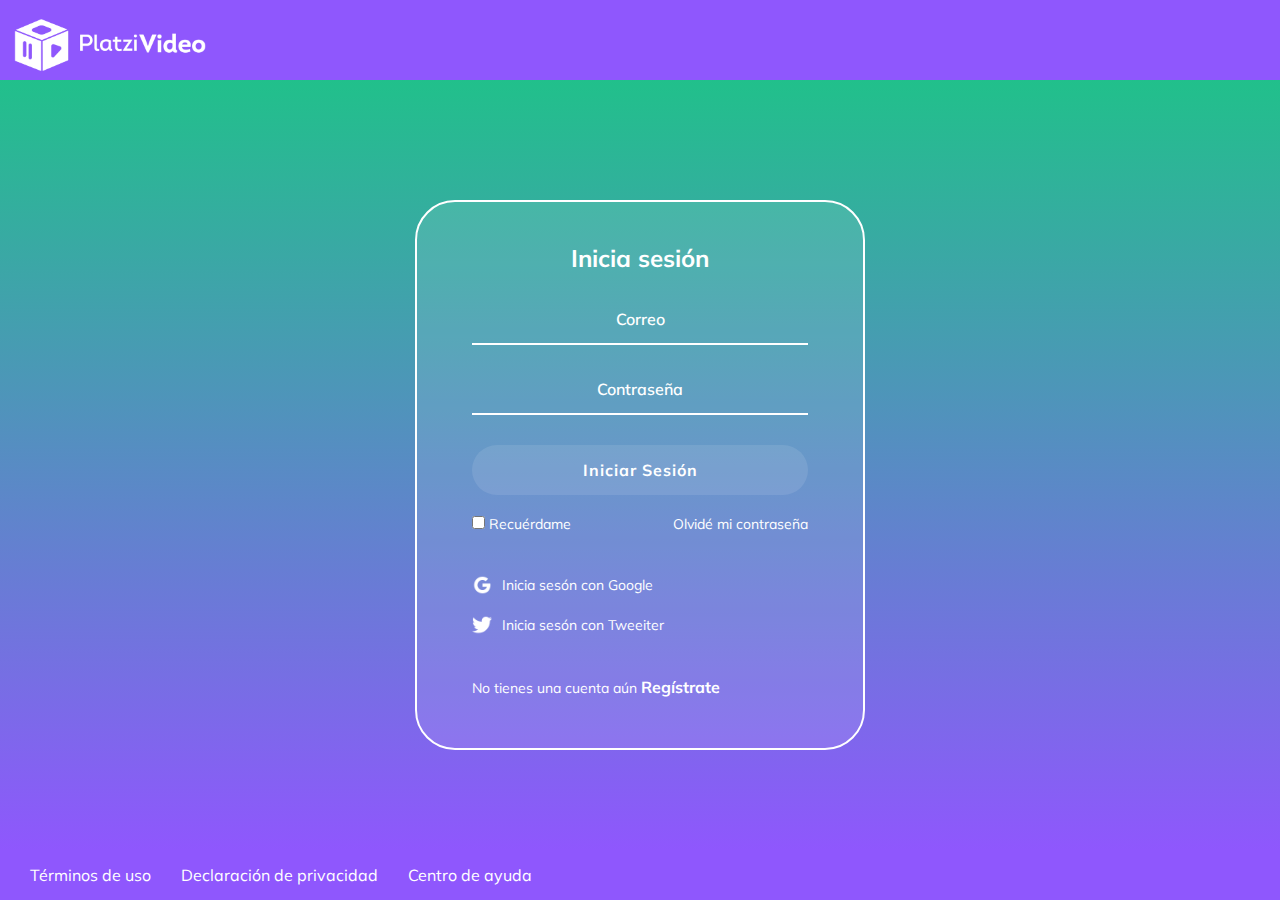
==== login.html @ 53711e0b "subida platzi video" ====
<!DOCTYPE html>
<html lang="es">
    <head>
        <meta charset="UTF-8">
        <meta http-equiv="X-UA-Compatible" content="IE=edge">
        <meta name="viewport" content="width=device-width, initial-scale=1.0">
        <link rel="stylesheet" href="./styles.css">
        <link rel="preconnect" href="https://fonts.gstatic.com">
        <link href="https://fonts.googleapis.com/css2?family=Mulish:ital,wght@0,200;0,300;0,400;0,500;0,600;0,700;0,800;0,900;1,200;1,300;1,400;1,500;1,600;1,700;1,800;1,900&display=swap" rel="stylesheet">
        <title>Platzi Video</title>
    </head>
    <body>
        <header class="header">
            <img class="header__img" src="./assets/logo-platzi.png" alt="Platzi-Video-Logo">
        </header>
        <section class="login">
            <section class="login__container">
                <h2>Inicia sesión</h2>
                <form class="login__container--form">
                    <input type="text" class="input-login" placeholder="Correo">
                    <input type="password" class="input-login" placeholder="Contraseña">
                    <button class="button">Iniciar Sesión</button>
                    <div class="login__container--remember-me">
                        <label>
                           <input type="checkbox" name="" id="cbox1" value="checkbox"> Recuérdame
                        </label>
                        <a href="/">Olvidé mi contraseña</a>
                    </div>
                </form>
                <section class="login__container--social-media">
                    <div><img src="./assets/google-logo.png" alt="Google">Inicia sesón con Google</div>
                    <div><img src="./assets/twitter-logo.png" alt="Twiteer">Inicia sesón con Tweeiter</div>
                </section>
                <p class="login__container--register">No tienes una cuenta aún <a href="./register.html"> Regístrate</a></p>
            </section>
        </section>
    </body>
    <footer class="footer">
        <a href="/">Términos de uso</a>
        <a href="/">Declaración de privacidad</a>
        <a href="/">Centro de ayuda</a>
    </footer>
</html>
---- styles.css ----
* {
    margin: 0;
    padding: 0;
    box-sizing: border-box;
    font-family: 'Mulish', sans-serif;
}
body {
    background-color: #8f57fd;
}
.header {
    background-color: #8f57fd;
    height: 80px;
    width: 100%;
    display: flex;
    justify-content: space-between;
    align-items: center;
}
.header__img {
    width: 200px;
    margin-top: 10px;
    margin-left: 10px;
}
.header__menu {
    margin-right: 0px;

}
.header__menu ul {
    display: none;
    list-style: none;
    position: absolute;
    width: 100px;
    text-align: right;
}
.header__menu:hover ul, ul:hover {
    display: block;
}
.header__menu li {
    margin: 10px 0px;
}
.header__menu li a{
    color: white;
    text-decoration: none;
}
.header__menu li a:hover {
    text-decoration: underline;
}
.header__menu--profile {
    display: flex;
    align-items: center;
}
.header__menu--profile p {
    color: white;
    margin: 15px;
}
nav {
    /* main */
    height: 300px;
    display: flex;
    flex-direction: column;
    align-items: center;
}
nav h2 {
    /* .main__title */
    color: white;
    font-size: 25px;
    margin-top: 120px;
    margin-bottom: 20px;
}
.input {
    background-color: rgba(255, 255, 255, 0.1);
    border: 2px solid white;
    border-radius: 30px;
    color: white;
    font-size: 16px;
    height: 50px;
    padding: 0px 20px;
    width: 70%;
}
::placeholder {
    color: white;
}
.carousel {
    width: 100%;
    overflow: scroll;
    padding: 30px;
    position: relative;
}
.carousel__container {
    white-space: nowrap;
    margin: 70px 0px;
    padding-bottom: 10px;
}
.carousel-item {
    display: inline-block;
    position: relative;
    width: 200px;
    height: 250px;
    border-radius: 20px;
    background-color: red;
    overflow: hidden;
    margin-right: 10px;
    cursor: pointer;
    transition: 450ms;
    transform-origin: center left;
}
.carousel-item:hover ~ .carousel-item {
    transform: translate3d(100px, 0, 0);
}
.carousel__container:hover .carousel-item {
    opacity: 0.3;
}
.carousel__container:hover .carousel-item:hover {
    transform: scale(1.5);
    opacity: 1;
}
.carousel-item__img {
    width: 200px;
    height: 250px;
    object-fit: cover;
}
.carousel-item__details {
    background: linear-gradient(to top, rgba(0, 0, 0, 0.9) 0%, rgba(0, 0, 0, 0) 100%);
    font-size: 10px;
    opacity: 0;
    transition: 450ms opacity;
    padding: 10px;
    position: absolute;
    top: 0;
    left: 0;
    right: 0;
    bottom: 0;
    display:flex;
    flex-flow: column;
    justify-content: flex-end;
    color:white;
}
.carousel-item__details:hover{
    opacity: 1;
}
.carousel-item__details img {
    width: 20px;
    padding-bottom: 4px;
}
.carousel-item__details p {
    padding: 4px;
}
.login {
    background: linear-gradient(#21c08b, #8f57fd);
    display: flex;
    align-items: center;
    justify-content: center;
    flex-direction: column;
    height:calc(100vh - 130px);
}
.login h2 {
    padding-top: 30px;
    text-align: center;
}
.login__container {
    display: flex;
    justify-content: space-around;
    flex-direction: column;
    margin-top: 20px;
    background-color: rgba(255, 255, 255, 0.1);
    border: 2px solid white;
    border-radius: 40px;
    color: white;
    padding: 0px 55px 40px;
    height: 550px;
    width: 450px;
}
.login__container--form {
    display: flex;
    flex-direction: column;    
}
.login__container--remember-me {
    color: white;
    display: flex;
    justify-content: space-between;
    margin-top: 10px;
    font-size: 14px;  
}
.login__container--remember-me a {
    color:white;
    text-decoration: none;
}
.login__container--remember-me a:hover {
    text-decoration: underline;
}
.login__container--social-media div {
    display: flex;
    align-items:center;
    font-size: 14px;
    margin-bottom: 20px;
    margin-top: 20px;
}
.login__container--social-media div img {
    width: 20px;
    margin-right: 10px;
}
.login__container--register {
    font-size: 14px;
}
.login__container--register a {
    color: white;
    font-size: 16px;
    font-weight: 700;
    text-decoration: none;
}
::placeholder {
    text-align: center;
}
.login__container--register a:hover {
    text-decoration: underline;
}
.input-login {
    background-color: transparent;
    border-left: 0px;
    border-top: 0px;
    border-right: 0px;
    border-bottom: 2px solid white;
    font-size: 16px;
    font-weight: 600;
    margin-bottom: 20px;
    padding: 0px 20px;
    outline: none;
    height: 50px;

}
.button {
    background-color: rgba(255, 255, 255, 0.1);
    border: none;
    border-radius: 25px;
    color: white;
    cursor: pointer;
    font-size: 16px;
    font-weight: bold;
    height: 50px;
    letter-spacing: 1px;
    margin: 10px 0px;
}
.footer {
    display: flex;
    align-items: center;
    height: 50px;
    width: 100%;
    display: flex;
    align-items: center;
}
.footer a {
    color: white;
    cursor: pointer;
    padding-left: 30px;
    text-decoration: none;
}
.footer a:hover {
    text-decoration: underline;
}
.register {
    background: linear-gradient(#21c08b, #8f57fd);
    display: flex;
    align-items: center;
    justify-content: center;
    flex-direction: column;
    height:calc(100vh - 130px);
}
.register h2 {
    padding-top: 30px;
    text-align: center;
    color: white;
}
.register__container {
    display: flex;
    justify-content: space-around;
    flex-direction: column;
    margin-top: 20px;
    background-color: rgba(255, 255, 255, 0.1);
    border: 2px solid white;
    border-radius: 40px;
    color: white;
    padding: 0px 55px 40px;
    height: 550px;
    width: 450px;
}
.register__container--form {
    display: flex;
    flex-direction: column;  
}
.register__container--register {
    font-size: 14px;
    display: flex;
}
.register__container--register a {
    color: white;
    font-size: 16px;
    font-weight: 700;
    text-decoration: none;
}
.register__container--register a:hover {
    text-decoration: underline;
}
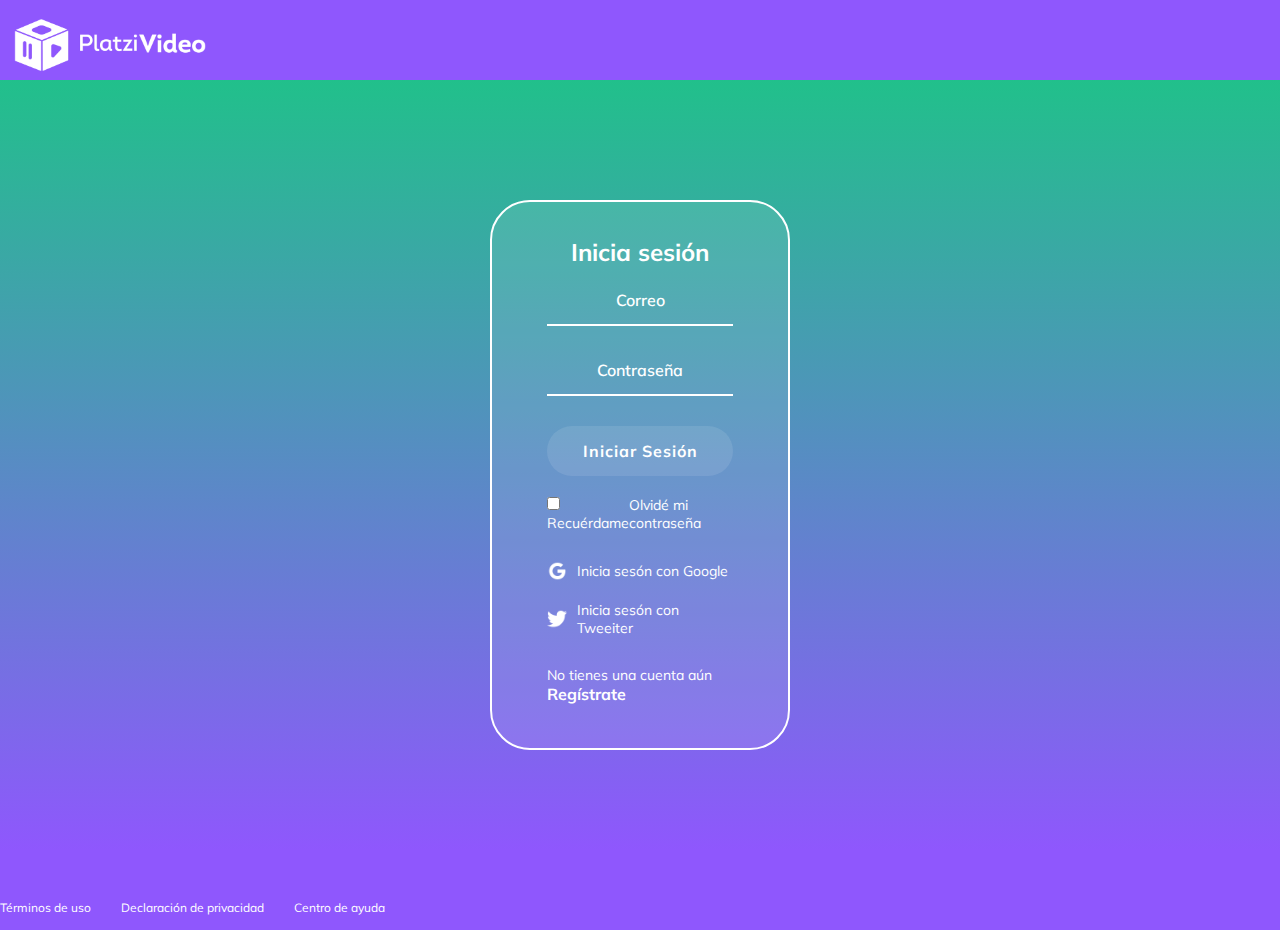
==== commit af5d04eb: "media queries" ====
--- a/login.html
+++ b/login.html
@@ -5,6 +5,7 @@
         <meta http-equiv="X-UA-Compatible" content="IE=edge">
         <meta name="viewport" content="width=device-width, initial-scale=1.0">
         <link rel="stylesheet" href="./styles.css">
+        <link rel="stylesheet" href="./media-queries.css">
         <link rel="preconnect" href="https://fonts.gstatic.com">
         <link href="https://fonts.googleapis.com/css2?family=Mulish:ital,wght@0,200;0,300;0,400;0,500;0,600;0,700;0,800;0,900;1,200;1,300;1,400;1,500;1,600;1,700;1,800;1,900&display=swap" rel="stylesheet">
         <title>Platzi Video</title>
--- a/styles.css
+++ b/styles.css
@@ -6,6 +6,7 @@
 }
 body {
     background-color: #8f57fd;
+    height: 100%;
 }
 .header {
     background-color: #8f57fd;
@@ -167,7 +168,7 @@
     color: white;
     padding: 0px 55px 40px;
     height: 550px;
-    width: 450px;
+    width: 300px;
 }
 .login__container--form {
     display: flex;
@@ -225,6 +226,8 @@
     padding: 0px 20px;
     outline: none;
     height: 50px;
+    color: white;
+    font-size: 16px;
 
 }
 .button {
@@ -240,18 +243,23 @@
     margin: 10px 0px;
 }
 .footer {
-    display: flex;
-    align-items: center;
+ 
+    display: flex;
     height: 50px;
     width: 100%;
     display: flex;
-    align-items: center;
+    justify-content: flex-start;
+    align-items: flex-end;
+    padding-bottom: 15px;
+    margin-top: 30px;
 }
 .footer a {
     color: white;
     cursor: pointer;
-    padding-left: 30px;
-    text-decoration: none;
+    padding-right: 30px;
+    text-decoration: none;
+    font-size: 12px;
+
 }
 .footer a:hover {
     text-decoration: underline;
@@ -262,7 +270,7 @@
     align-items: center;
     justify-content: center;
     flex-direction: column;
-    height:calc(100vh - 130px);
+    height:calc(100vh - 160px);
 }
 .register h2 {
     padding-top: 30px;
--- a/media-queries.css
+++ b/media-queries.css
@@ -0,0 +1,19 @@
+@media only screen and (max-width: 600px) {
+    .login__container {
+        background-color: transparent;
+        border: none;
+        padding: 15px;
+        width: 100%;
+    }
+    .register__container {
+        background-color: transparent;
+        border: none;
+        padding: 10px;
+        width: 100%;
+    }
+    .footer {
+        align-items: flex-start;
+        flex-direction: column;
+        padding-top: 40px;
+    }
+}